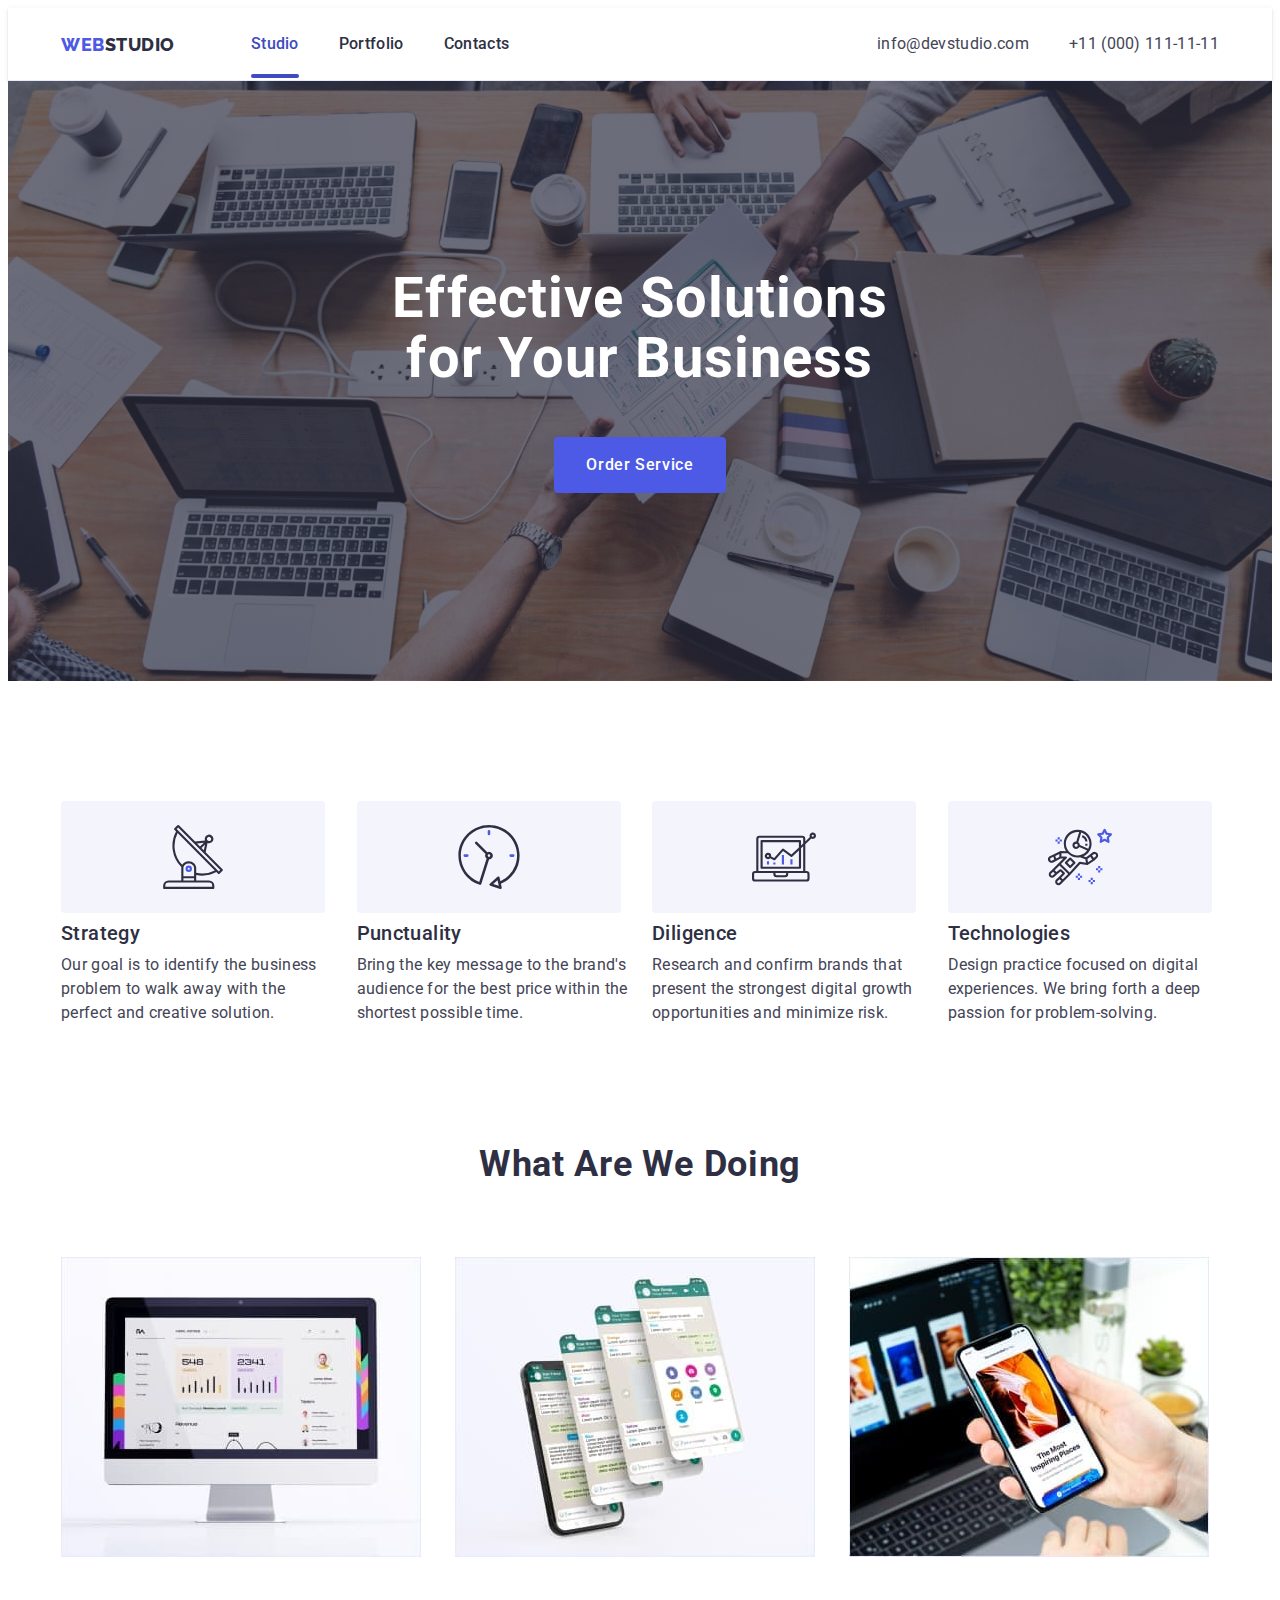
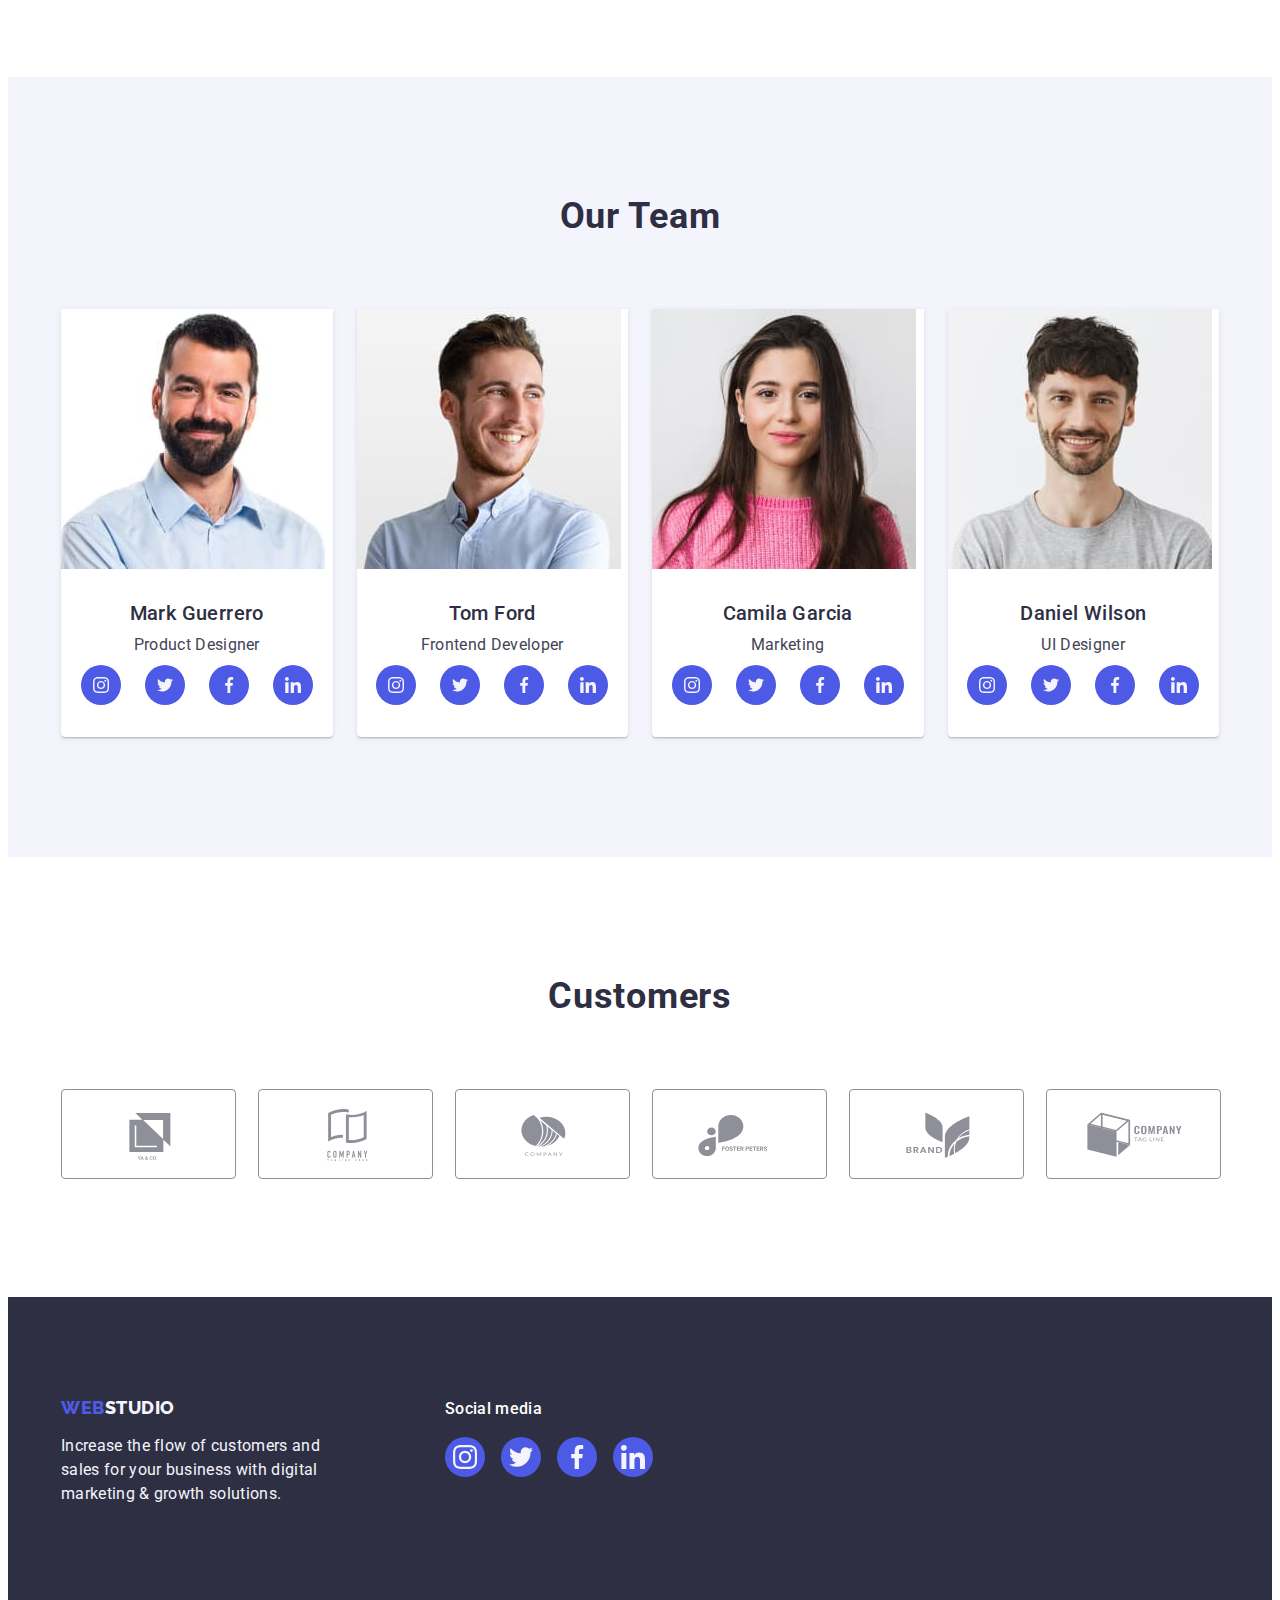
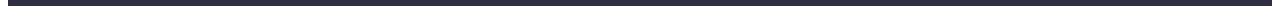
==== index.html @ 81861ade "Initial commit" ====
<!DOCTYPE html>
<html lang="en">
  <head>
    <meta charset="UTF-8" />
    <meta name="viewport" content="width=device-width, initial-scale=1.0" />
    <title>Web Studio</title>
    <link rel="preconnect" href="https://fonts.googleapis.com" />
    <link rel="preconnect" href="https://fonts.gstatic.com" crossorigin />
    <link
      href="https://fonts.googleapis.com/css2?family=Raleway:wght@800&family=Roboto:wght@400;500;700&display=swap"
      rel="stylesheet"
    />
    <link
      rel="stylesheet"
      href="https://cdnjs.cloudflare.com/ajax/libs/modern-normalize/2.0.0/modern-normalize.min.css"
      integrity="sha512-4xo8blKMVCiXpTaLzQSLSw3KFOVPWhm/TRtuPVc4WG6kUgjH6J03IBuG7JZPkcWMxJ5huwaBpOpnwYElP/m6wg=="
      crossorigin="anonymous"
      referrerpolicy="no-referrer"
    />
    <link rel="stylesheet" href="./css/styles.css" />
  </head>
  <body>
    <header class="header">
      <div class="container header-container">
        <nav class="header-navigation">
          <a href="./index.html" class="header-logo link"
            >Web<span class="header-logo-accent">Studio</span></a
          >
          <ul class="header-list list">
            <li class="header-list-item">
              <a class="header-list-link link current active" href="./index.html"
                >Studio</a
              >
            </li>
            <li class="header-list-item">
              <a class="header-list-link link" href="./portfolio.html"
                >Portfolio</a
              >
            </li>
            <li class="header-list-item">
              <a class="header-list-link link" href="">Contacts</a>
            </li>
          </ul>
        </nav>
        <address class="header-address">
          <ul class="address-list list">
            <li class="address-list-item">
              <a class="address-list-link link" href="mailto:info@devstudio.com"
                >info@devstudio.com</a
              >
            </li>
            <li class="address-list-item">
              <a class="address-list-link link" href="tel:+110001111111"
                >+11 (000) 111-11-11</a
              >
            </li>
          </ul>
        </address>
      </div>
    </header>
    <main>
      <section class="hero">
        <div class="container hero-container">
          <h1 class="hero-titel">Effective Solutions for Your Business</h1>
          <button type="button" class="hero-btn" data-modal-open>
            Order Service
          </button>
        </div>
      </section>
      <section class="principles">
        <div class="container">
          <h2 class="visually-hidden">Principles of work</h2>
          <ul class="principles-list list">
            <li class="principles-item">
              <div class="principles-block">
                <svg class="principles-icon" width="64" height="64">
                  <use href="./images/icons.svg#icon-antenna"></use>
                </svg>
              </div>
              <h3 class="principles-subtitle">Strategy</h3>
              <p class="principles-item-text">
                Our goal is to identify the business problem to walk away with
                the perfect and creative solution.
              </p>
            </li>
            <li class="principles-item">
              <div class="principles-block">
                <svg class="principles-icon" width="64" height="64">
                  <use href="./images/icons.svg#icon-clock"></use>
                </svg>
              </div>
              <h3 class="principles-subtitle">Punctuality</h3>
              <p class="principles-item-text">
                Bring the key message to the brand's audience for the best price
                within the shortest possible time.
              </p>
            </li>
            <li class="principles-item">
              <div class="principles-block">
                <svg class="principles-icon" width="64" height="64">
                  <use href="./images/icons.svg#icon-diagram"></use>
                </svg>
              </div>
              <h3 class="principles-subtitle">Diligence</h3>
              <p class="principles-item-text">
                Research and confirm brands that present the strongest digital
                growth opportunities and minimize risk.
              </p>
            </li>
            <li class="principles-item">
              <div class="principles-block">
                <svg class="principles-icon" width="64" height="64">
                  <use href="./images/icons.svg#icon-astronaut"></use>
                </svg>
              </div>
              <h3 class="principles-subtitle">Technologies</h3>
              <p class="principles-item-text">
                Design practice focused on digital experiences. We bring forth a
                deep passion for problem-solving.
              </p>
            </li>
          </ul>
        </div>
      </section>
      <section class="technologies">
        <div class="container">
          <h2 class="technologies-titel">What are we doing</h2>
          <ul class="technologies-list list">
            <li class="technologies-item">
              <img
                src="./images/technologiesa.jpg"
                alt="Business analysis"
                width="360"
                height="300"
                class="technologies-img"
              />
            </li>
            <li class="technologies-item">
              <img
                src="./images/technologiesb.jpg"
                alt="Brand advertising"
                width="360"
                height="300"
                class="technologies-img"
              />
            </li>
            <li class="technologies-item">
              <img
                src="./images/technologiesc.jpg"
                alt="Digital experience"
                width="360"
                height="300"
                class="technologies-img"
              />
            </li>
          </ul>
        </div>
      </section>
      <section class="team">
        <div class="container">
          <h2 class="team-title">Our Team</h2>
          <ul class="team-list list">
            <li class="team-item">
              <img
                src="./images/portraita.jpg"
                alt="Photo portrait"
                width="264"
                height="260"
                class="team-img"
              />
              <div class="team-container">
                <h3 class="team-subtitle">Mark Guerrero</h3>
                <p class="team-item-text">Product Designer</p>
                <ul class="team-socials list">
                  <li class="team-socials-item">
                    <a
                      class="team-socials-link link"
                      href=""
                      aria-label="instagram"
                      target="_blank"
                      rel="noopener noreferrer"
                    >
                      <svg class="team-socials-icon" width="16" height="16">
                        <use href="./images/icons.svg#icon-instagram"></use>
                      </svg>
                    </a>
                  </li>
                  <li class="team-socials-item">
                    <a
                      class="team-socials-link link"
                      href=""
                      aria-label="twitter"
                      target="_blank"
                      rel="noopener noreferrer"
                    >
                      <svg class="team-socials-icon" width="16" height="16">
                        <use href="./images/icons.svg#icon-twitter"></use>
                      </svg>
                    </a>
                  </li>
                  <li class="team-socials-item">
                    <a
                      class="team-socials-link link"
                      href=""
                      aria-label="facebook"
                      target="_blank"
                      rel="noopener noreferrer"
                    >
                      <svg class="team-socials-icon" width="16" height="16">
                        <use href="./images/icons.svg#icon-facebook"></use>
                      </svg>
                    </a>
                  </li>
                  <li class="team-socials-item">
                    <a
                      class="team-socials-link link"
                      href=""
                      aria-label="linkedin"
                      target="_blank"
                      rel="noopener noreferrer"
                    >
                      <svg class="team-socials-icon" width="16" height="16">
                        <use href="./images/icons.svg#icon-linkedin"></use>
                      </svg>
                    </a>
                  </li>
                </ul>
              </div>
            </li>
            <li class="team-item">
              <img
                src="./images/portraitb.jpg"
                alt="Photo portrait"
                width="264"
                height="260"
                class="team-img"
              />
              <div class="team-container">
                <h3 class="team-subtitle">Tom Ford</h3>
                <p class="team-item-text">Frontend Developer</p>
                <ul class="team-socials list">
                  <li class="team-socials-item">
                    <a
                      class="team-socials-link link"
                      href=""
                      aria-label="instagram"
                      target="_blank"
                      rel="noopener noreferrer"
                    >
                      <svg class="footer-socials-icon" width="16" height="16">
                        <use href="./images/icons.svg#icon-instagram"></use>
                      </svg>
                    </a>
                  </li>
                  <li class="team-socials-item">
                    <a
                      class="team-socials-link link"
                      href=""
                      aria-label="twitter"
                      target="_blank"
                      rel="noopener noreferrer"
                    >
                      <svg class="team-socials-icon" width="16" height="16">
                        <use href="./images/icons.svg#icon-twitter"></use>
                      </svg>
                    </a>
                  </li>
                  <li class="team-socials-item">
                    <a
                      class="team-socials-link link"
                      href=""
                      aria-label="facebook"
                      target="_blank"
                      rel="noopener noreferrer"
                    >
                      <svg class="footer-socials-icon" width="16" height="16">
                        <use href="./images/icons.svg#icon-facebook"></use>
                      </svg>
                    </a>
                  </li>
                  <li class="team-socials-item">
                    <a
                      class="team-socials-link link"
                      href=""
                      aria-label="linkedin"
                      target="_blank"
                      rel="noopener noreferrer"
                    >
                      <svg class="team-socials-icon" width="16" height="16">
                        <use href="./images/icons.svg#icon-linkedin"></use>
                      </svg>
                    </a>
                  </li>
                </ul>
              </div>
            </li>
            <li class="team-item">
              <img
                src="./images/portraitc.jpg"
                alt="Photo portrait"
                width="264"
                height="260"
                class="team-img"
              />
              <div class="team-container">
                <h3 class="team-subtitle">Camila Garcia</h3>
                <p class="team-item-text">Marketing</p>
                <ul class="team-socials list">
                  <li class="team-socials-item">
                    <a
                      class="team-socials-link link"
                      href=""
                      aria-label="instagram"
                      target="_blank"
                      rel="noopener noreferrer"
                    >
                      <svg class="footer-socials-icon" width="16" height="16">
                        <use href="./images/icons.svg#icon-instagram"></use>
                      </svg>
                    </a>
                  </li>
                  <li class="team-socials-item">
                    <a
                      class="team-socials-link link"
                      href=""
                      aria-label="twitter"
                      target="_blank"
                      rel="noopener noreferrer"
                    >
                      <svg class="team-socials-icon" width="16" height="16">
                        <use href="./images/icons.svg#icon-twitter"></use>
                      </svg>
                    </a>
                  </li>
                  <li class="team-socials-item">
                    <a
                      class="team-socials-link link"
                      href=""
                      aria-label="facebook"
                      target="_blank"
                      rel="noopener noreferrer"
                    >
                      <svg class="footer-socials-icon" width="16" height="16">
                        <use href="./images/icons.svg#icon-facebook"></use>
                      </svg>
                    </a>
                  </li>
                  <li class="team-socials-item">
                    <a
                      class="team-socials-link link"
                      href=""
                      aria-label="linkedin"
                      target="_blank"
                      rel="noopener noreferrer"
                    >
                      <svg class="team-socials-icon" width="16" height="16">
                        <use href="./images/icons.svg#icon-linkedin"></use>
                      </svg>
                    </a>
                  </li>
                </ul>
              </div>
            </li>
            <li class="team-item">
              <img
                src="./images/portraitd.jpg"
                alt="Photo portrait"
                width="264"
                height="260"
                class="team-img"
              />
              <div class="team-container">
                <h3 class="team-subtitle">Daniel Wilson</h3>
                <p class="team-item-text">UI Designer</p>
                <ul class="team-socials list">
                  <li class="team-socials-item">
                    <a
                      class="team-socials-link link"
                      href=""
                      aria-label="instagram"
                      target="_blank"
                      rel="noopener noreferrer"
                    >
                      <svg class="footer-socials-icon" width="16" height="16">
                        <use href="./images/icons.svg#icon-instagram"></use>
                      </svg>
                    </a>
                  </li>
                  <li class="team-socials-item">
                    <a
                      class="team-socials-link link"
                      href=""
                      aria-label="twitter"
                      target="_blank"
                      rel="noopener noreferrer"
                    >
                      <svg class="team-socials-icon" width="16" height="16">
                        <use href="./images/icons.svg#icon-twitter"></use>
                      </svg>
                    </a>
                  </li>
                  <li class="team-socials-item">
                    <a
                      class="team-socials-link link"
                      href=""
                      aria-label="facebook"
                      target="_blank"
                      rel="noopener noreferrer"
                    >
                      <svg class="footer-socials-icon" width="16" height="16">
                        <use href="./images/icons.svg#icon-facebook"></use>
                      </svg>
                    </a>
                  </li>
                  <li class="team-socials-item">
                    <a
                      class="team-socials-link link"
                      href=""
                      aria-label="linkedin"
                      target="_blank"
                      rel="noopener noreferrer"
                    >
                      <svg class="team-socials-icon" width="16" height="16">
                        <use href="./images/icons.svg#icon-linkedin"></use>
                      </svg>
                    </a>
                  </li>
                </ul>
              </div>
            </li>
          </ul>
        </div>
      </section>
      <section class="costomers">
        <div class="container">
          <h2 class="costomers-titel">Customers</h2>
          <ul class="costomers-list list">
            <li class="costomers-list-item">
              <a href="" class="costomers-block"
                aria-label="logo"
                target="_blank"
                rel="noopener noreferrer">
                <svg class="costomers-icon" width="104" height="56">
                  <use href="./images/icons.svg#icon-logoa"></use>
                </svg>
              </a>
            </li>
            <li class="costomers-list-item">
              <a href="" class="costomers-block"
                aria-label="logo"
                target="_blank"
                rel="noopener noreferrer">
                <svg class="costomers-icon" width="104" height="56">
                  <use href="./images/icons.svg#icon-logob"></use>
                </svg>
              </a>
            </li>
            <li class="costomers-list-item">
              <a href="" class="costomers-block"
                aria-label="logo"
                target="_blank"
                rel="noopener noreferrer">
                <svg class="costomers-icon" width="104" height="56">
                  <use href="./images/icons.svg#icon-logoc"></use>
                </svg>
              </a>
            </li>
            <li class="costomers-list-item">
              <a href="" class="costomers-block"
                aria-label="logo"
                target="_blank"
                rel="noopener noreferrer">
                <svg class="costomers-icon" width="104" height="56">
                  <use href="./images/icons.svg#icon-logod"></use>
                </svg>
              </a>
            </li>
            <li class="costomers-list-item">
              <a href="" class="costomers-block"
                aria-label="logo"
                target="_blank"
                rel="noopener noreferrer">
                <svg class="costomers-icon" width="104" height="56">
                  <use href="./images/icons.svg#icon-logoi"></use>
                </svg>
              </a>
            </li>
            <li class="costomers-list-item">
              <a href="" class="costomers-block"
                aria-label="logo"
                target="_blank"
                rel="noopener noreferrer">
                <svg class="costomers-icon" width="104" height="56">
                  <use href="./images/icons.svg#icon-logof"></use>
                </svg>
              </a>
            </li>
          </ul>
        </div>
      </section>
    </main>
    <footer class="footer">
      <div class="container footer-container">
        <div class="logo-container">
          <a href="./index.html" class="footer-logo link"
            >Web<span class="footer-logo-accent">Studio</span></a
          >
          <p class="footer-text">
            Increase the flow of customers and sales for your business with
            digital marketing & growth solutions.
          </p>
        </div>
        <div class="footer-socials-container">
          <p class="footer-socials-text">Social media</p>
          <ul class="footer-socials list">
            <li class="footer-socials-item">
              <a
                class="footer-socials-link link"
                href=""
                aria-label="instagram"
                target="_blank"
                rel="noopener noreferrer"
              >
                <svg class="footer-socials-icon" width="24" height="24">
                  <use href="./images/icons.svg#icon-instagram"></use>
                </svg>
              </a>
            </li>
            <li class="footer-socials-item">
              <a
                class="footer-socials-link link"
                href=""
                aria-label="twitter"
                target="_blank"
                rel="noopener noreferrer"
              >
                <svg class="footer-socials-icon" width="24" height="24">
                  <use href="./images/icons.svg#icon-twitter"></use>
                </svg>
              </a>
            </li>
            <li class="footer-socials-item">
              <a
                class="footer-socials-link link"
                href=""
                aria-label="facebook"
                target="_blank"
                rel="noopener noreferrer"
              >
                <svg class="footer-socials-icon" width="24" height="24">
                  <use href="./images/icons.svg#icon-facebook"></use>
                </svg>
              </a>
            </li>
            <li class="footer-socials-item">
              <a
                class="footer-socials-link link"
                href=""
                aria-label="linkedin"
                target="_blank"
                rel="noopener noreferrer"
              >
                <svg class="footer-socials-icon" width="24" height="24">
                  <use href="./images/icons.svg#icon-linkedin"></use>
                </svg>
              </a>
            </li>
          </ul>
        </div>
      </div>
    </footer>
    <div class="backdrop is-hidden" data-modal>
      <div class="modal">
        <button type="button" class="modal-close-btn" data-modal-close>
          <svg class="modal-icon" width="8" height="8">
            <use href="./images/icons.svg#icon-closeblack"></use>
          </svg>
        </button>
      </div>
    </div>
    <script src="./js/modal.js"></script>
  </body>
</html>
---- css/styles.css ----
:root {
  --iris-color: #4d5ae5;
  --navyblue: #2e2f42;
  --slate: #434455;
  --white: #fff;
  --cloud: #f4f4fd;
  --ocean: #404bbf;
  --cornflower: #e7e9fc;
  --lightslate: #8E8F99;

}

p,
h1,
h2,
h3 {
  margin-top: 0;
  margin-bottom: 0;
}

ul {
  margin-top: 0;
  margin-bottom: 0;
  padding-left: 0;
}

body {
  font-family: "Roboto", sans-serif;
  background-color: var(--white);
  color: var(--slate);
}
img {
  display: block;
}
.container {
  width: 100%;
  max-width: 1158px;
  padding-left: 15px;
  padding-right: 15px;
  margin: 0 auto;
}

.link {
  text-decoration: none;
}

.list {
  list-style-type: none;
}

.visually-hidden {
  position: absolute;
  width: 1px;
  height: 1px;
  margin: -1px;
  border: 0;
  padding: 0;
  white-space: nowrap;
  clip-path: inset(100%);
  clip: rect(0 0 0 0);
  overflow: hidden;
}

/**---------HERDER-------*/

.header {
  border-bottom: 1px solid var(--cornflower);
  box-shadow:  0px 2px 1px rgba(46, 47, 66, 0.08), 0px 1px 1px rgba(46, 47, 66, 0.16), 0px 1px 6px rgba(46, 47, 66, 0.08);
}
.header-container {
  display: flex;
  align-items: center;
}
.header-navigation {
  display: flex;
  align-items: center;
  justify-content: space-between;
}
.header-logo {
  color: var(--iris-color);
  font-size: 18px;
  font-family: "Raleway", sans-serif;
  font-weight: 800;
  line-height: 1.17;
  letter-spacing: 0.03em;
  text-transform: uppercase;
  padding-top: 25.5px;
  padding-bottom: 25.5px;
  margin-right: 76px;
}
.header-logo-accent {
  color: var(--navyblue);
}
.header-list {
  display: flex;
  gap: 40px;
}

.current {
  position: relative;
}

.current::after {
  content: '';
  position: absolute;
  left: 0;
  width: 100%;
  height: 4px;
  border-radius: 2px;
  background-color: var(--ocean);
}
.header-list-link {
  color: var(--navyblue);
  line-height: 1.5;
  letter-spacing: 0.02em;
  font-weight: 500;
  padding: 24px 0;
  transition: color 250ms cubic-bezier(0.4, 0, 0.2, 1);  
}
.header-list-link:hover,
.header-list-link:focus {
  color: var(--ocean);
}

.current {
  position: relative;
}
.current::after {
  content: "";
  position: absolute;
  bottom: 0;
  left: 0;
  width: 100%;
  height: 4px;
  border-radius: 2px;
  background-color: var(--ocean);
  bottom: -1px;
}
.active {
  color: var(--ocean);
}
.header-address {
  display: flex;
  align-items: center;
  margin-left: auto;
  font-style: normal;
}
.address-list {
  display: flex;
  gap: 40px;
}

.address-list-link {
  color: var(--slate);
  line-height: 1.5;
  letter-spacing: 0.02em;
  padding: 24px 0;
  transition: color 250ms cubic-bezier(0.4, 0, 0.2, 1);
}
.address-list-link:hover,
.address-list-link:focus {
  color: var(--ocean);
}

/**---------HERO-------*/

.hero {
  background: var(--navyblue);
  padding-top: 188px;
  padding-bottom: 188px;
  background-image: linear-gradient(rgba(46, 47, 66, 0.7), 
rgba(46, 47, 66, 0.7)), url(../images/peopleoffice.jpg);
  max-width: 1440px;
  background-repeat: no-repeat;
  background-position: center;
  background-size: cover;
  margin: 0 auto;
}

.hero-titel {
  color: var(--white);
  text-align: center;
  font-size: 56px;
  font-weight: 700;
  line-height: 1.07;
  letter-spacing: 0.02em;
  max-width: 496px;
  margin: 0 auto;
  margin-bottom: 48px;
}
.hero-btn {
  background-color: var(--iris-color);
  color: var(--white);
  font-size: 16px;
  font-family: inherit;
  line-height: 1.5;
  letter-spacing: 0.04em;
  cursor: pointer;
  font-weight: 500;
  padding: 16px 32px;
  border-radius: 4px;
  display: block;
  min-width: 169px;
  height: 56px;
  border: none;
  margin: 0 auto;
  transition: background-color 250ms cubic-bezier(0.4, 0, 0.2, 1);
}
.hero-btn:hover,
.hero-btn:focus {
  background-color: var(--ocean);
  box-shadow: 0px 4px 4px 0px rgba(0, 0, 0, 0.15);
}

/**---------principles-------*/

.principles {
  padding: 120px 0px;
}
.principles-list {
  display: flex;
  gap: 24px;
}

.principles-item {
  width: calc((100% - 24px * 3) / 4);
}
.principles-block {
  width: 264px;
  height: 112px;
  border-radius: 4px;
  background-color: var(--cloud);
  display: flex;
  align-items: center;
  justify-content: center;
  margin-bottom: 8px;
}
.principles-icon {
  width: 64px;
  height: 64px;

}
.principles-subtitle {
  color: var(--navyblue);
  font-size: 20px;
  line-height: 1.2;
  letter-spacing: 0.02em;
  font-weight: 500;
  margin-bottom: 8px;
}
.principles-item-text {
  color: var(--slate);
  line-height: 1.5;
  letter-spacing: 0.02em;
}

/**---------technologies-------*/

.technologies {
  padding-bottom: 120px;
}
.technologies-list {
  display: flex;
  gap: 24px;
}
.technologies-item {
  width: calc((100% - 24px * 2) / 3);
}
.technologies-titel {
  color: var(--navyblue);
  text-align: center;
  font-size: 36px;
  font-weight: 700;
  line-height: 1.11;
  letter-spacing: 0.02em;
  text-transform: capitalize;
  margin-bottom: 72px;
}

/**---------team-------*/
.team {
  background-color: var(--cloud);
  padding: 120px 0;
}
.team-title {
  color: var(--navyblue);
  text-align: center;
  font-size: 36px;
  font-weight: 700;
  line-height: 1.11;
  letter-spacing: 0.02em;
  text-transform: capitalize;
  margin-bottom: 72px;
}
.team-container {
  padding: 32px 0px;
}
.team-socials {
  display: flex;
  align-items: center;
  justify-content: center;
  gap: 24px;
}
.team-socials-link {
  width: 40px;
  height: 40px;
  background-color: var(--iris-color);
  display: flex;
  align-items: center;
  justify-content: center;
  border-radius: 50%;
  transition: background-color 250ms cubic-bezier(0.4, 0, 0.2, 1);
  fill: var(--cloud);
}
.team-socials-link:is(:hover, :focus) {
  background-color: #404bbf;
}
.team-socials-icon {
  fill: #f4f4fd;
}
.team-subtitle {
  color: var(--navyblue);
  text-align: center;
  font-size: 20px;
  line-height: 1.2;
  letter-spacing: 0.02em;
  font-weight: 500;
  margin-bottom: 8px;
}
.team-list {
  display: flex;
  gap: 24px;
}
.team-item {
  background-color: var(--white);
  width: calc((100% - 24px * 3) / 4);
  border-radius: 0px 0px 4px 4px;
  box-shadow: 0px 1px 6px rgba(46, 47, 66, 0.08), 0px 1px 1px rgba(46, 47, 66, 0.16), 0px 2px 1px rgba(46, 47, 66, 0.08);
}
.team-item-text {
  color: var(--slate);
  text-align: center;
  line-height: 1.5;
  letter-spacing: 0.02em;
  font-weight: 400;
  margin-bottom: 8px;
}

/**---------costomers-------*/

.costomers {
  padding: 120px 0;
}

.costomers-titel {
  color: var(--navyblue);
  text-align: center;
  font-size: 36px;
  font-weight: 700;
  line-height: 1.11;
  letter-spacing: 0.02em;
  text-transform: capitalize;
  margin-bottom: 72px;
}
.costomers-list {
  display: flex;
  align-items: center;
  justify-content: center;
  gap: 24px;
}
.costomers-list-item {
  width: calc((100% - 120px) / 6);
  height: 88px;
}

.costomers-block {
  width: 100%;
  height: 100%;
  display: flex;
  align-items: center;
  justify-content: center;
  border-radius: 4px;
  border: 1px solid var(--lightslate);
  transition: color 250ms cubic-bezier(0.4, 0, 0.2, 1), border-color 250ms cubic-bezier(0.4, 0, 0.2, 1) ;
  color: var(--lightslate);
}
.costomers-block:hover, :focus {
  color: var(--ocean);
}
.costomers-block:hover, :focus {
  border-color: var(--ocean);
}
.costomers-icon {
  fill: currentColor; 
}
/**---------footer-------*/ 

.footer {
  background-color: var(--navyblue);
  padding: 100px 0;
}
.footer-container {
  display: flex;
  align-items: baseline;
}
.logo-container{
  margin-right: 120px 
}
.footer-logo { 
  color: var(--iris-color);
  font-size: 18px;
  font-family: "Raleway", sans-serif;
  font-weight: 800;
  line-height: 1.17;
  letter-spacing: 0.03em;
  text-transform: uppercase;
  display: inline-block;
  margin-bottom: 16px;
}
.footer-logo-accent {
  color: var(--cloud);
}
.footer-text {
  color: var(--cloud);
  line-height: 1.5;
  letter-spacing: 0.02em;
  max-width: 264px;
}
.footer-socials-text {
  color: var(--white);
  line-height: 1.5;
  letter-spacing: 0.02em;
  margin-bottom: 16px;
  font-weight: 500;
  font-size: 16px;
}
.footer-socials {
  display: flex;
  gap: 16px;
}
.footer-socials-item {
  display: flex;
  align-items: center;
  justify-content: center;
  width: 40px;
  height: 40px;
}
.footer-socials-link {
  width: 100%;
  height: 100%;
  background-color: var(--iris-color);
  display: flex;
  align-items: center;
  justify-content: center;
  border-radius: 50%;
  fill: var(--cloud);
  transition: background-color 250ms cubic-bezier(0.4, 0, 0.2, 1);
}
.footer-socials-link:is(:hover, :focus) {
  background-color: #31D0AA;
} 

/**---------portfolio-------*/

.product {
  padding-top: 96px;
  padding-bottom: 120px;
}
.product-list {
  display: flex;
  margin-bottom: 72px;
  gap: 24px;
  justify-content: center;
}

.product-btn {
  color: var(--iris-color);
  background-color: var(--cloud);
  font-size: 16px;
  font-family: "Roboto", sans-serif;
  font-weight: 500;
  line-height: 1.5;
  letter-spacing: 0.04em;
  cursor: pointer;
  padding: 12px 24px;
  border: 1px solid var(--cornflower);
  border-radius: 4px;
  transition: color 250ms cubic-bezier(0.4, 0, 0.2, 1), background-color 250ms cubic-bezier(0.4, 0, 0.2, 1), border-color 250ms cubic-bezier(0.4, 0, 0.2, 1), box-shadow 250ms cubic-bezier(0.4, 0, 0.2, 1);
}

.product-btn:hover,
.product-btn:focus {
  color: var(--white);
  background-color: var(--ocean);
  box-shadow: 0px 3px 1px rgba(0, 0, 0, 0.1), 0px 2px 1px rgba(0, 0, 0, 0.08), 0px 2px 2px rgba(0, 0, 0, 0.12);
  border-color: none;
}
.programs-list {
  display: flex;
  flex-wrap: wrap;
  column-gap: 24px;
  row-gap: 48px;
}

.programs-item {
  width: calc((100% - 48px) / 3);
  transition: box-shadow 250ms cubic-bezier(0.4, 0, 0.2, 1);
}
.programs-item:hover {
  box-shadow: px 1px 6px rgba(46, 47, 66, 0.08), 0px 1px 1px rgba(46, 47, 66, 0.16), 0px 2px 1px rgba(46, 47, 66, 0.08);
 }
.programs-item:focus {
  box-shadow: px 1px 6px rgba(46, 47, 66, 0.08), 0px 1px 1px rgba(46, 47, 66, 0.16), 0px 2px 1px rgba(46, 47, 66, 0.08);
 }
.programs-container {
  padding: 32px 16px;
  border: 1px solid var(--cornflower);
  border-top: none;
}
.cover-container {
  position: relative;
  overflow: hidden;
}
.pfograms-item-link {
  display: block;
  transition: box-shadow 250ms cubic-bezier(0.4, 0, 0.2, 1);
}
.pfograms-item-link:hover {
  box-shadow: 0px 1px 6px rgba(46, 47, 66, 0.08), 0px 1px 1px rgba(46, 47, 66, 0.16), 0px 2px 1px rgba(46, 47, 66, 0.08);
}
.pfograms-item-link:focus {
  box-shadow: 0px 1px 6px rgba(46, 47, 66, 0.08), 0px 1px 1px rgba(46, 47, 66, 0.16), 0px 2px 1px rgba(46, 47, 66, 0.08);
}
.cover-text {
  position: absolute;
  top: 0;
  height: 100%;
  width: 100%;
  padding: 40px 32px;
  font-size: 16px;
  line-height: 1.5;
  letter-spacing: 0.02em;
  color: var(--cloud);
  background-color: var(--iris-color);
  transform: translateY(100%);
  transition: transform 250ms cubic-bezier(0.4, 0, 0.2, 1);
}

.pfograms-item-link:hover .cover-text {
  transform: translateY(0%);
}
.pfograms-item-link:focus .cover-text {
  transform: translateY(0%);
}

.programs-subtitle {
  color: var(--navyblue);
  font-size: 20px;
  line-height: 1.2;
  letter-spacing: 0.02em;
  font-weight: 500;
  margin-bottom: 8px;
}

.programs-text {
  color: var(--slate);
  font-size: 16px;
  font-family: Roboto;
  font-weight: 400;
  line-height: 1.5;
  letter-spacing: 0.02em;
  cursor: pointer;
}


/**---------modal-------*/

.backdrop {
  position: fixed;
  left: 0;
  top: 0;
  width: 100%; height: 100%;
  background-color: rgba(46, 47, 66, 0.4);
  transition: opacity 250ms cubic-bezier(0.4, 0, 0.2, 1), visibility 250ms cubic-bezier(0.4, 0, 0.2, 1);
}
.modal {
  width: 408px;
  min-height: 584px;
  background-color: #FCFCFC;
  border-radius: 4px;
  position: absolute;
  left: 50%;
  top: 50%;
  box-shadow: 0px 1px 1px rgba(0, 0, 0, 0.14), 0px 1px 3px rgba(0, 0, 0, 0.12), 0px 2px 1px rgba(0, 0, 0, 0.2); 
  transform: translate(-50%, -50%) scaleX(1);
  transition: transform 250ms cubic-bezier(0.4, 0, 0.2, 1); 
}
.backdrop.is-hidden .modal {
  transform: translate(-50%, -50%) scaleX(5);
}

.modal-icon {
  fill: var(--navyblue);
  transition: fill 250ms cubic-bezier(0.4, 0, 0.2, 1);
}

.modal-close-btn {
  border: none;
  background: transparent;
  display: flex;
  align-items: center;
  justify-content: center;
  width: 24px;
  height: 24px;
  position: absolute;
  padding: 0; 
  top: 24px;
  right: 24px;
  cursor: pointer;
  border-radius: 50%;
  border: 1px solid  rgba(0, 0, 0, 0.10);
  background-color: #E7E9FC;
  fill: var(--navyblue);
  transition: background-color 250ms cubic-bezier(0.4, 0, 0.2, 1), border 250ms cubic-bezier(0.4, 0, 0.2, 1); 
}

.modal-close-btn:hover {
  background-color: var(--ocean);
  border: none; 
}
.modal-close-btn:focus {
  background-color: var(--ocean);
  border: none;
}
.modal-close-btn:is(:hover, :focus) .modal-icon {
  fill: #ffffff;
}

.is-hidden {
  opacity: 0;
  visibility: hidden;
  pointer-events: none;
  fill: #ffffff;
}
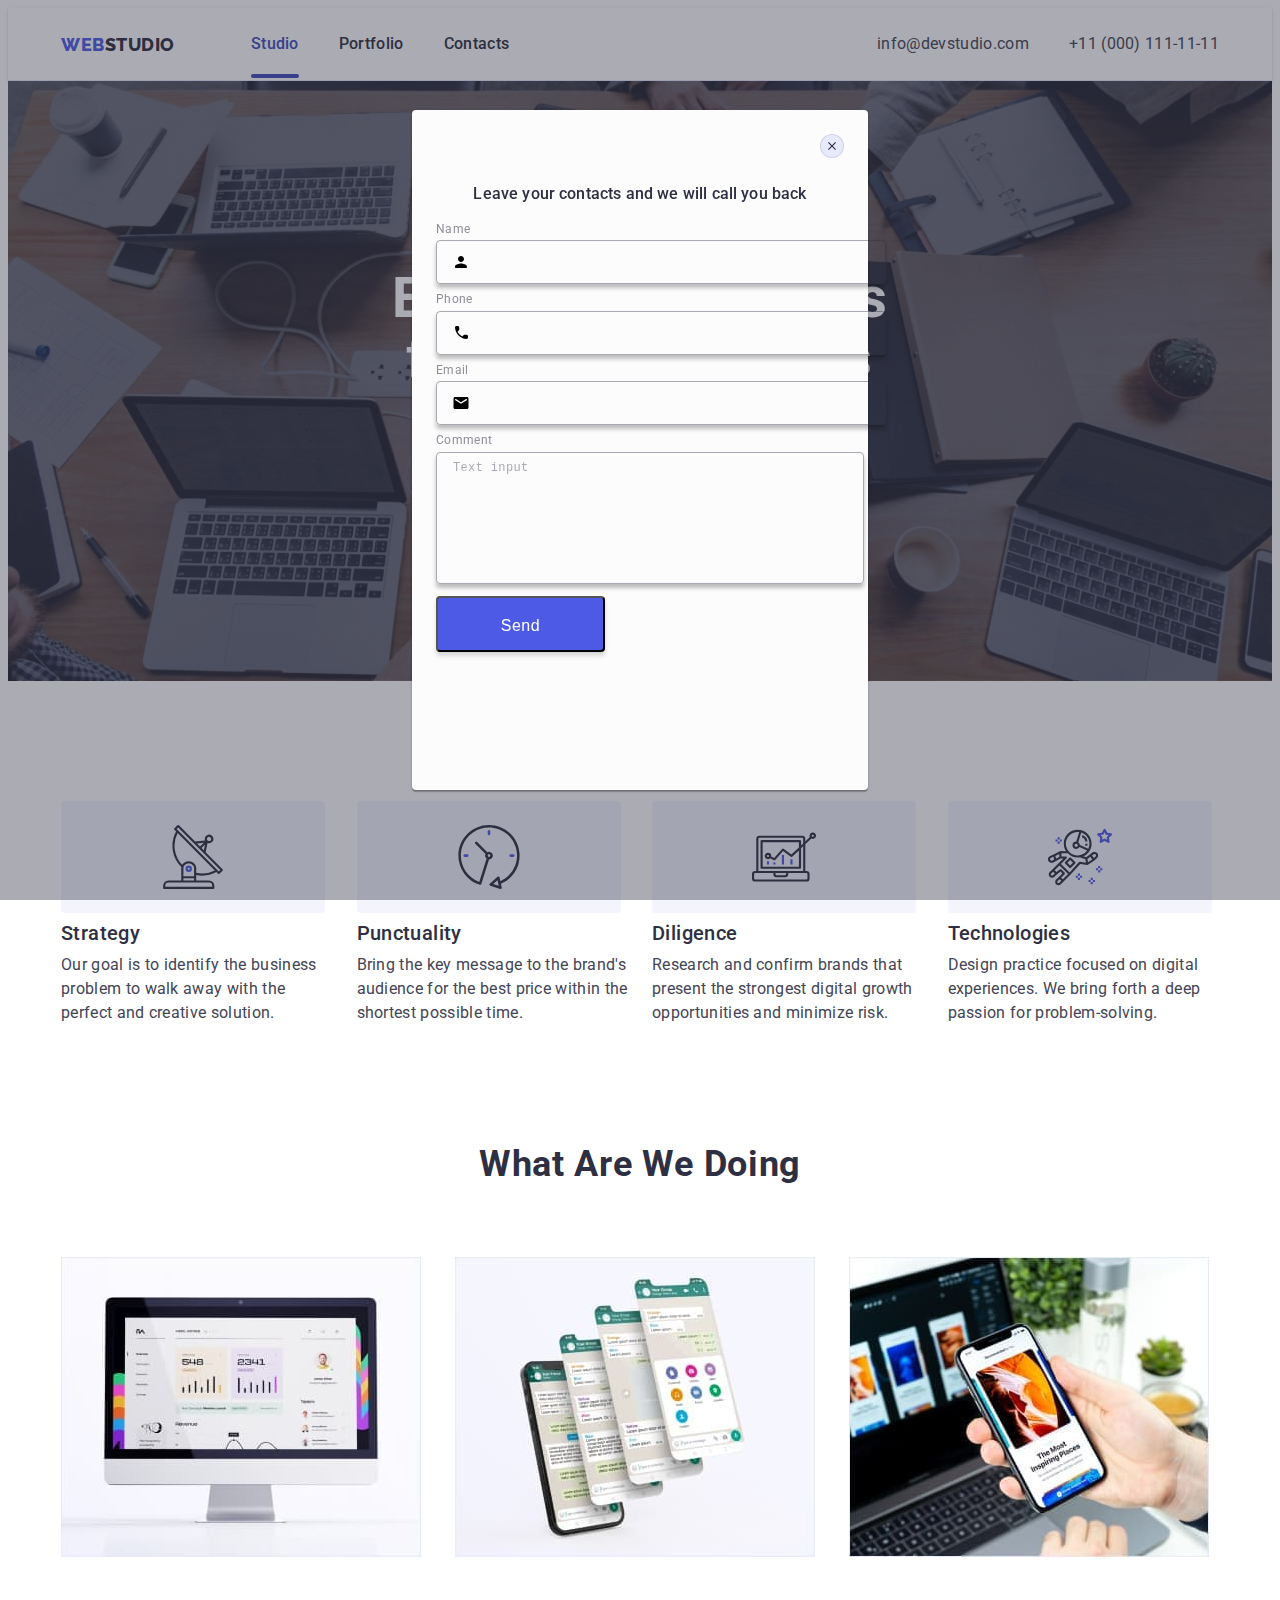
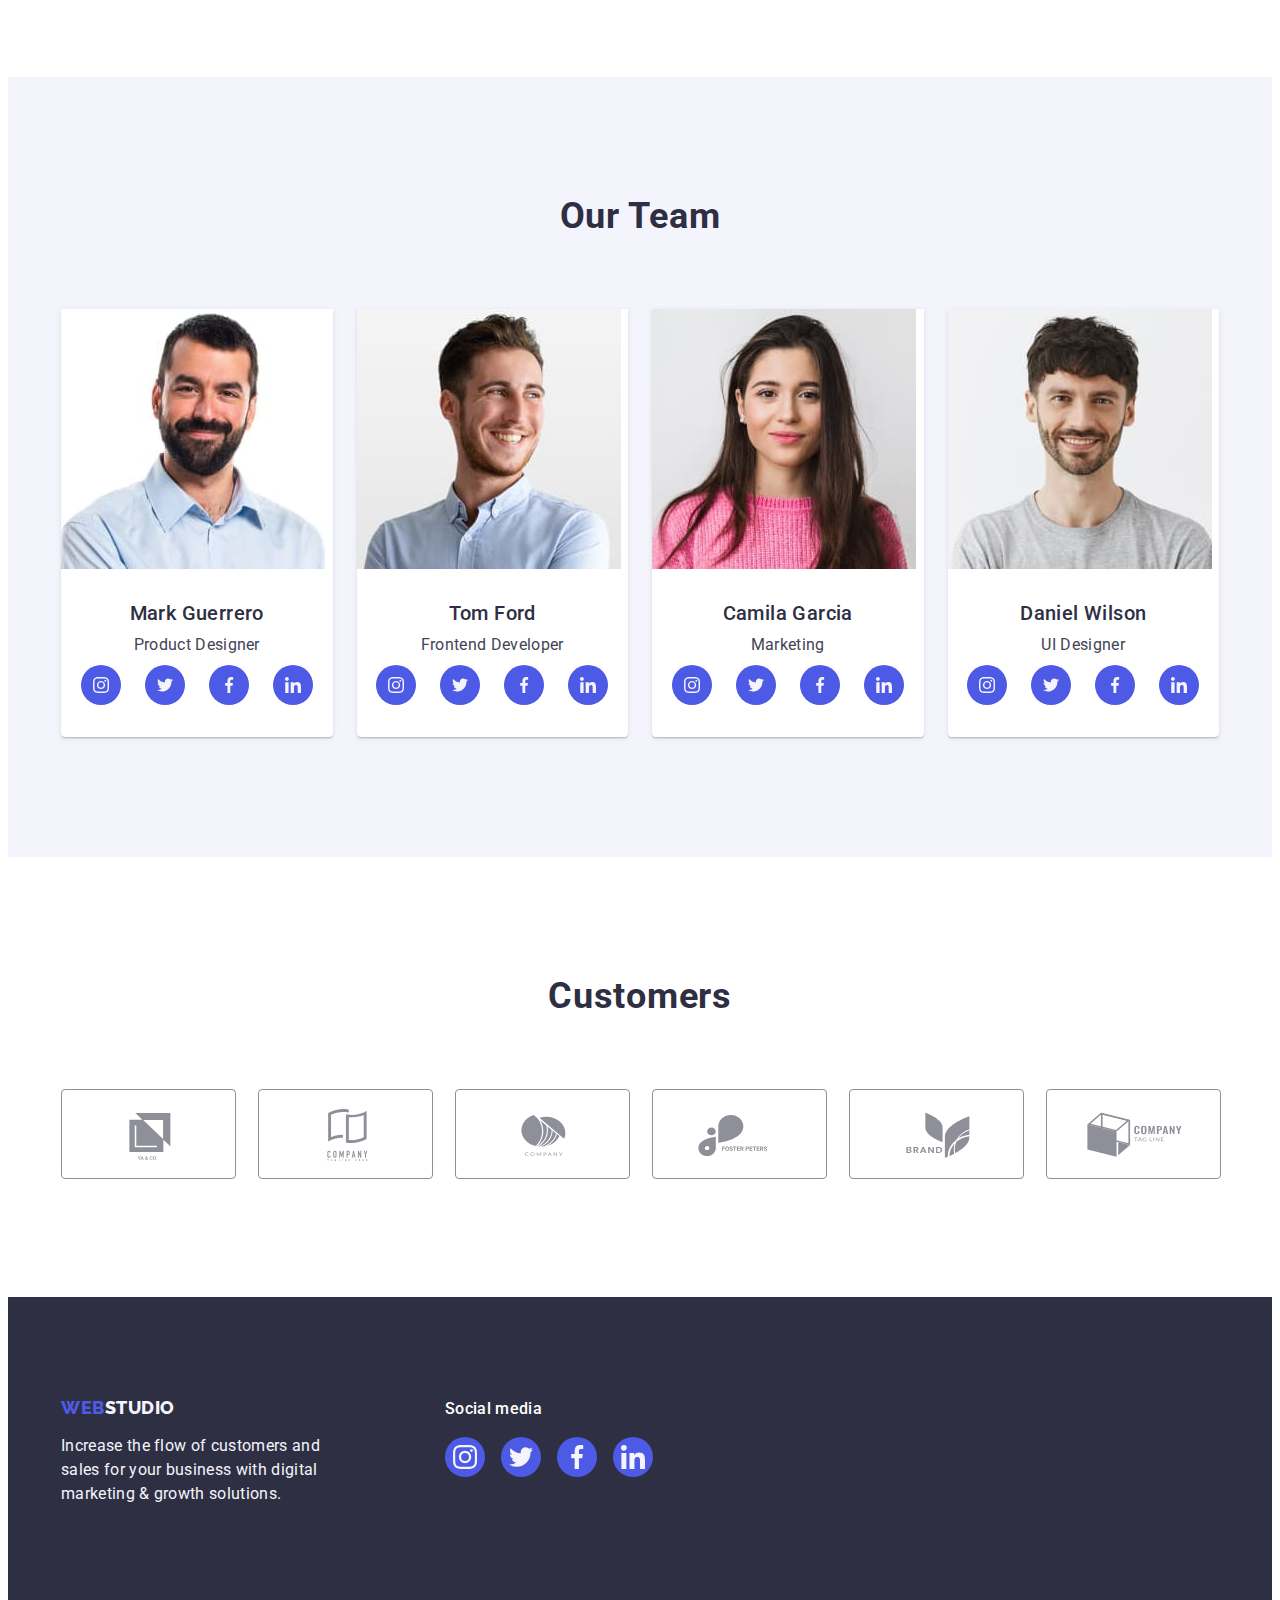
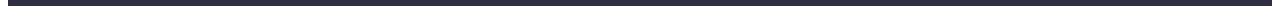
==== commit 3611d423: "commit210701" ====
--- a/index.html
+++ b/index.html
@@ -569,13 +569,52 @@
         </div>
       </div>
     </footer>
-    <div class="backdrop is-hidden" data-modal>
+    <div class="backdrop" data-modal>
       <div class="modal">
         <button type="button" class="modal-close-btn" data-modal-close>
           <svg class="modal-icon" width="8" height="8">
             <use href="./images/icons.svg#icon-closeblack"></use>
           </svg>
         </button>
+        <p class="modal-title">Leave your contacts and we will call you back</p>
+        <form class="modal-form">
+          <div class="modal-field">
+            <label for="user-name" class="input-label">Name
+            </label>
+            <div class="input-wrap">
+              <input type="text" name="user-name" class="modal-input" required id="user-name">
+              <svg class="modal-input-icon" width="18" height="18">
+                <use href="./images/icons.svg#icon-person"></use>
+              </svg>
+            </div>
+          </div>
+          <div class="modal-field">
+            <label for="user-phone" class="input-label">Phone
+            </label>
+            <div class="input-wrap">
+              <input type="tel" name="user-phone" class="modal-input" required id="user-phone">
+              <svg class="modal-input-icon" width="18" height="24">
+                <use href="./images/icons.svg#icon-phone-black"></use>
+              </svg>
+            </div>
+          </div>
+          <div class="modal-field">
+            <label for="user-email" class="input-label">Email
+            </label>
+            <div class="input-wrap">
+              <input type="email" name="user-email" class="modal-input" required id="user-email">
+              <svg class="modal-input-icon" width="18" height="24">
+                <use href="./images/icons.svg#icon-email-black"></use>
+              </svg>
+            </div>
+          </div>
+          <div class="modal-field">
+            <label for="user-text" class="input-label">Comment
+            </label>
+            <textarea name="user-text" id="user-text" class="modal-textarea" placeholder="Text input"></textarea>
+          </div>
+          <button type="submit" class="modal-form-button">Send</button>
+        </form>
       </div>
     </div>
     <script src="./js/modal.js"></script>
--- a/css/styles.css
+++ b/css/styles.css
@@ -7,6 +7,7 @@
   --ocean: #404bbf;
   --cornflower: #e7e9fc;
   --lightslate: #8E8F99;
+  --navyblue-modal: rgba(46, 47, 66, 0.40);
 
 }
 
@@ -594,6 +595,7 @@
   box-shadow: 0px 1px 1px rgba(0, 0, 0, 0.14), 0px 1px 3px rgba(0, 0, 0, 0.12), 0px 2px 1px rgba(0, 0, 0, 0.2); 
   transform: translate(-50%, -50%) scaleX(1);
   transition: transform 250ms cubic-bezier(0.4, 0, 0.2, 1); 
+  padding: 72px 24px 24px;
 }
 .backdrop.is-hidden .modal {
   transform: translate(-50%, -50%) scaleX(5);
@@ -643,3 +645,110 @@
   fill: #ffffff;
 }
 
+.modal-title {
+  font-size: 16px;
+  font-weight: 500;
+  line-height: 1.5; 
+  letter-spacing: 0.01em;
+  color: var(--navyblue);
+  text-align: center;
+  margin-bottom: 16px;
+} 
+.modal-input {
+  border-radius: 4px;
+  border: 1px solid var(--navyblue-modal);
+  width: 100%;
+  height: 40px;
+  background-color: transparent;
+  color: var(--lightslate, #8E8F99);
+  font-size: 12px;
+  font-weight: 400;
+  line-height: 1.2;
+  letter-spacing: 0,03em;
+  outline: transparent;
+  box-shadow: 0px 4px 4px 0px rgba(0, 0, 0, 0.25);
+  transition: border-color 250ms cubic-bezier(0.4, 0, 0.2, 1), fill 250ms cubic-bezier(0.4, 0, 0.2, 1); 
+  padding-left: 38px;
+}
+.modal-input:focus {
+  border-color: var(--iris-color);
+}
+
+.modal-input:focus + .modal-input-icon {
+  fill: var(--iris-color);
+}
+
+.modal-field {
+  margin-bottom: 8px;
+}
+
+.input-label {
+  display: block;
+  color: var(--lightslate);
+  font-size: 12px;
+  font-weight: 400;
+  line-height: 1.2; 
+  letter-spacing: 0.03em;
+  margin-bottom: 4px;
+}
+
+.input-wrap {
+  position: relative;
+}
+
+.modal-input-icon {
+  position: absolute;
+  left: 16px;
+  top: 50%;
+  transform: translateY(-50%);
+}
+
+.modal-textarea {
+  border-radius: 4px;
+  border: 1px solid var(--navyblue-modal);
+  width: 100%;
+  height: 120px;
+  background-color: transparent;
+  color: var(--lightslate);
+  font-size: 12px;
+  font-weight: 400;
+  line-height: 1.2;
+  letter-spacing: 0.03em;
+  outline: transparent;
+  box-shadow: 0px 4px 4px 0px rgba(0, 0, 0, 0.25);
+  transition: border-color 250ms cubic-bezier(0.4, 0, 0.2, 1), fill 250ms cubic-bezier(0.4, 0, 0.2, 1); 
+  padding-left: 16px;
+  padding-top: 8px;
+  resize: none;
+}
+
+.modal-textarea::placeholder {
+  color: rgba(46, 47, 66, 0.40);
+  font-size: 12px;
+  font-weight: 400;
+  line-height: 1.2;
+  letter-spacing: 0.03em;
+}
+
+.modal-textarea:focus::placeholder {
+  opacity: 0;
+}
+
+.modal-form-button {
+  border-radius: 4px;
+  background: var(--iris-color);
+  box-shadow: 0px 4px 4px 0px rgba(0, 0, 0, 0.15);
+  color: var(--white, #FFF);
+  text-align: center;
+  font-size: 16px;
+  font-weight: 500;
+  line-height: 1.5;
+  letter-spacing: 0.03em;
+  cursor: pointer;
+  padding: 16px 32px;
+  margin: 0 auto;
+  width: 169px;
+  height: 56px;
+  
+}
+
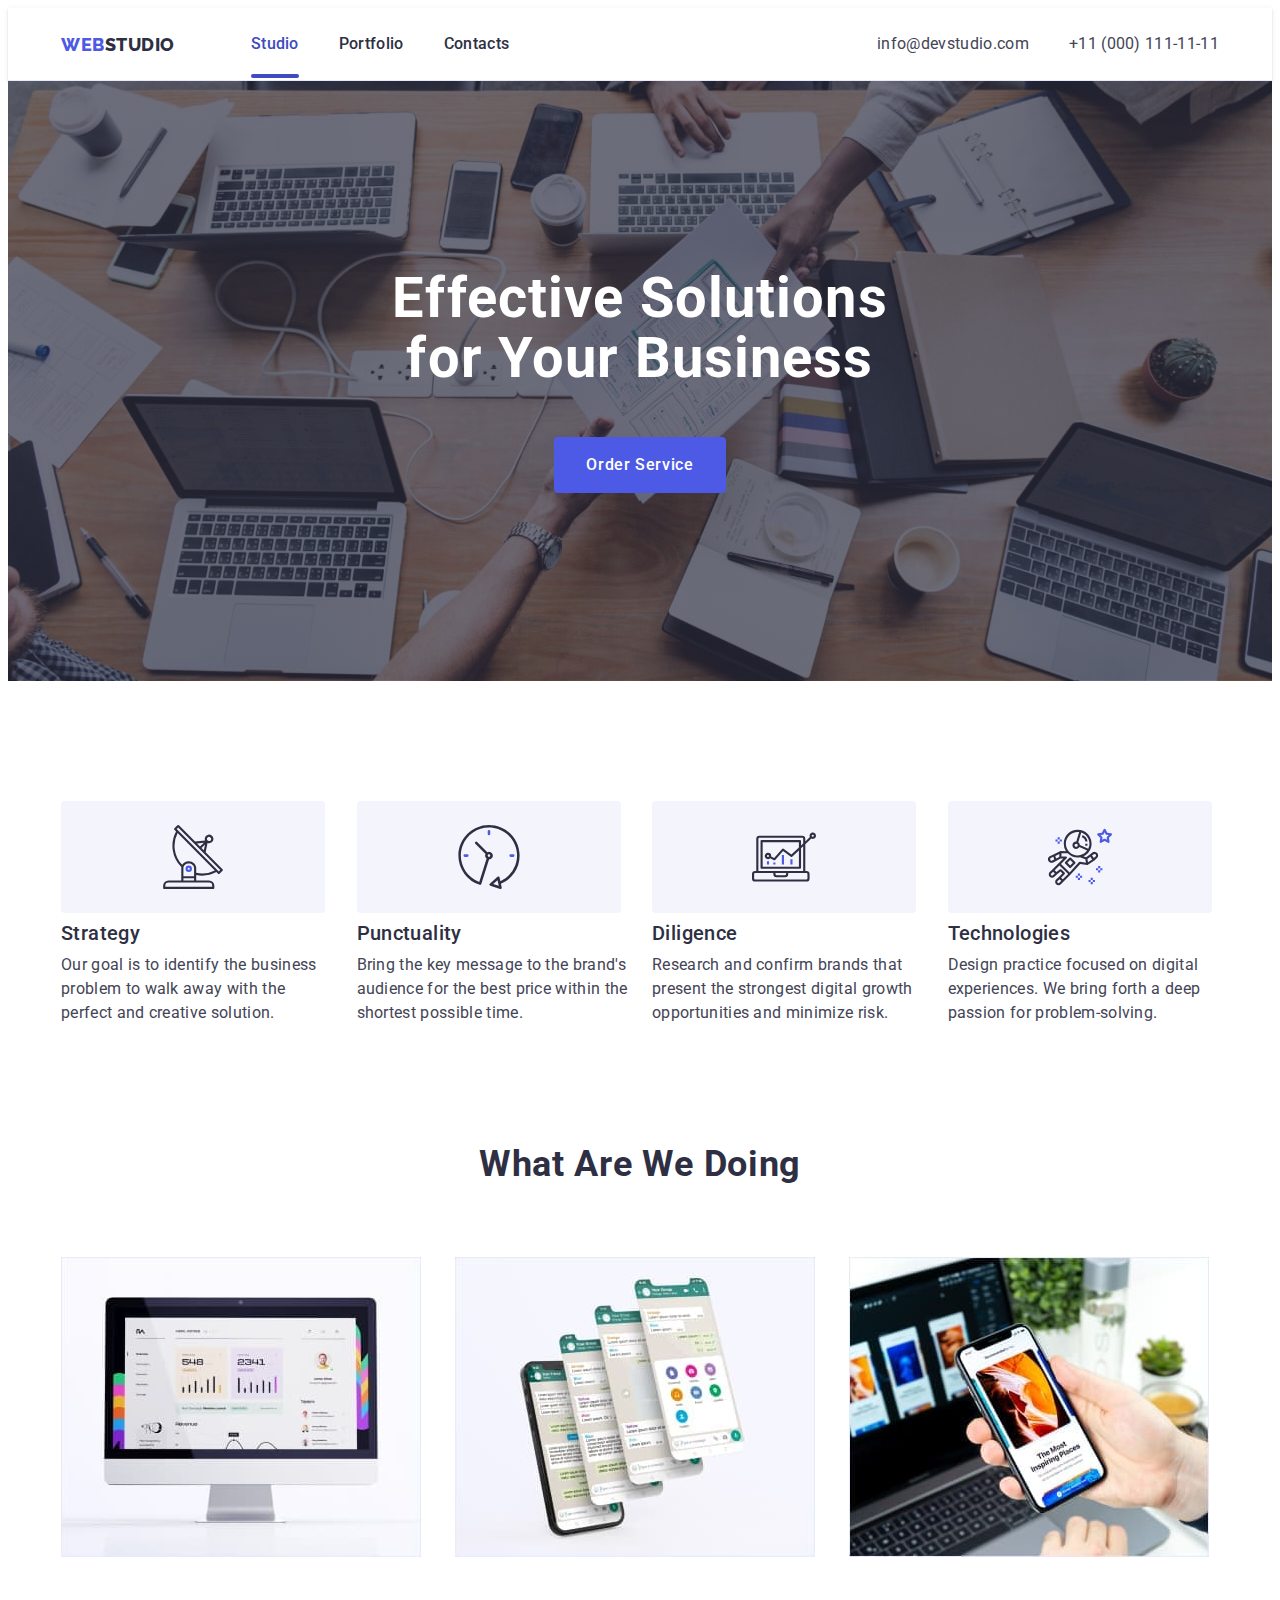
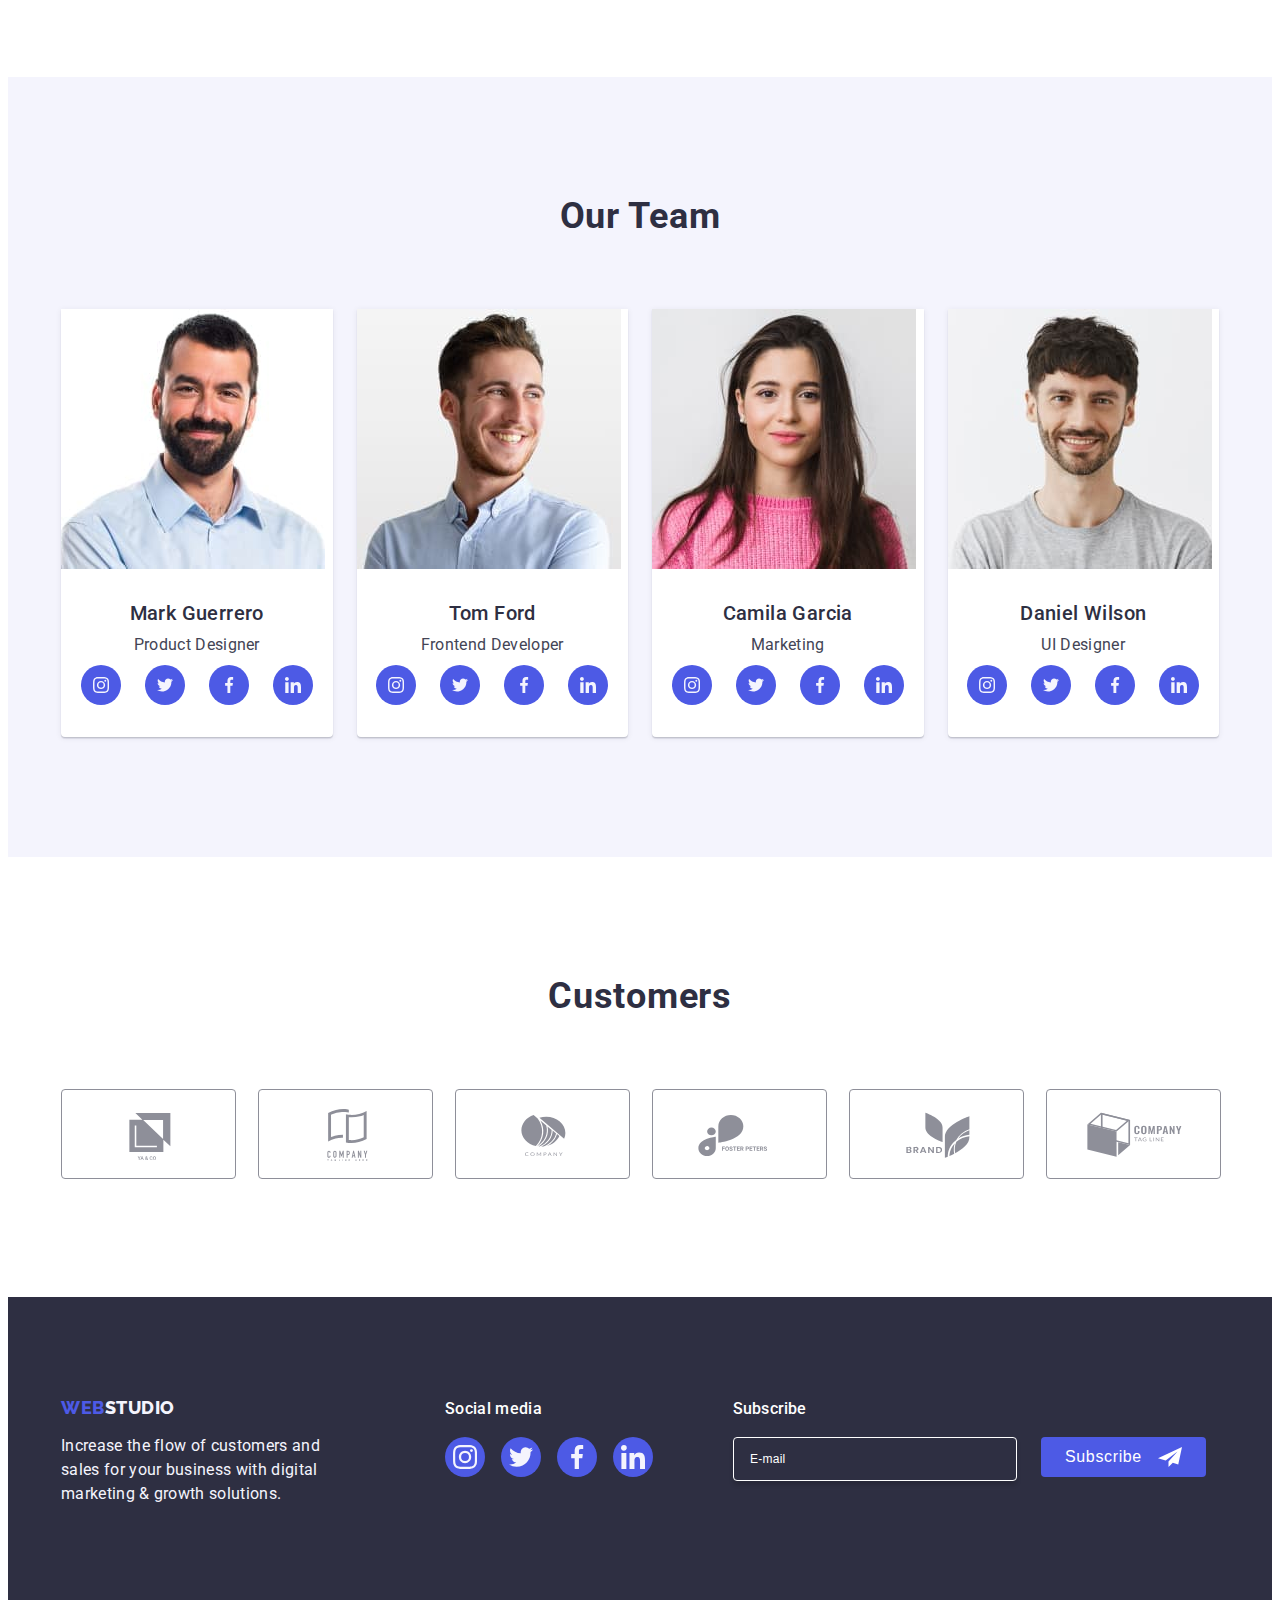
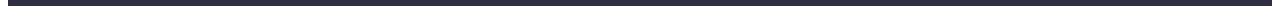
==== commit f0de10f8: "commit210702" ====
--- a/index.html
+++ b/index.html
@@ -567,9 +567,23 @@
             </li>
           </ul>
         </div>
+        <div class="footer-subscribe">
+          <p class="footer-form-title">Subscribe</p>
+          <form class="footer-form">
+            <label aria-label="">
+              <input type="email" name="footer-email" class="footer-email" placeholder="E-mail">
+            </label>
+            <div class="footer-form-icon">
+              <button type="submit" class="footer-form-button">Subscribe</button>
+                <svg class="footer-input-icon" width="24" height="24">
+                  <use href="./images/icons.svg#icon-frame"></use>
+                </svg>
+            </div>
+          </form>
+        </div>
       </div>
     </footer>
-    <div class="backdrop" data-modal>
+    <div class="backdrop is-hidden" data-modal>
       <div class="modal">
         <button type="button" class="modal-close-btn" data-modal-close>
           <svg class="modal-icon" width="8" height="8">
@@ -608,10 +622,18 @@
               </svg>
             </div>
           </div>
-          <div class="modal-field">
+          <div class="modal-field-textarea">
             <label for="user-text" class="input-label">Comment
             </label>
             <textarea name="user-text" id="user-text" class="modal-textarea" placeholder="Text input"></textarea>
+          </div>
+          <div class="modal-field-check">
+            <input type="checkbox" name="user-terms" id="user-terms" class="modal-check visually-hidden">
+            <label for="user-terms" class="form-check-text"><span class="form-check-icon">
+              <svg class="form-check-text-icon" width="10" height="10">
+                <use href="./images/icons.svg#icon-check"></use>
+              </svg>
+            </span>I accept the terms and conditions of the&#160;<a href="" class="form-privacy-link">Privacy Policy</a></label>
           </div>
           <button type="submit" class="modal-form-button">Send</button>
         </form>
--- a/css/styles.css
+++ b/css/styles.css
@@ -460,6 +460,84 @@
 .footer-socials-link:is(:hover, :focus) {
   background-color: #31D0AA;
 } 
+
+
+.footer-form-title {
+  color: var(--white);
+  font-size: 16px;
+  font-style: normal;
+  font-weight: 500;
+  line-height: 1.5;
+  letter-spacing: 0.01em;
+  margin-bottom: 16px;
+}
+
+
+.footer-subscribe {
+  margin-left: 80px;
+}
+
+.footer-form {
+  display: flex;
+  gap: 24px;
+}
+
+.footer-email {
+  width: 264px;
+  height: 40px;
+  flex-shrink: 0;
+  border-radius: 4px;
+  border: 1px solid var(--white);
+  box-shadow: 0px 4px 4px 0px rgba(0, 0, 0, 0.15);
+  background: var(--navyblue);
+  padding-left: 16px;
+  color: var(--white);
+  font-size: 12px;
+  font-weight: 400;
+  line-height: 2; 
+  letter-spacing: 0.02em;
+}
+
+.footer-email::placeholder {
+  color: var(--white); 
+  font-size: 12px;
+  font-weight: 400;
+  line-height: 2; 
+  letter-spacing: 0.02em;
+}
+
+.footer-form-button {
+    display: flex;
+    justify-content: left;
+    padding-left: 24px;
+    align-items: center;
+    min-width: 165px;
+    height: 40px;
+    border-radius: 4px;
+    background: var(--iris-color);
+    color: var(--white);
+    text-align: center;
+    font-size: 16px;
+    font-weight: 500;
+    line-height: 1.5;
+    letter-spacing: 0.04em;
+    cursor: pointer;
+    border: none;
+    outline: transparent;   
+}
+
+.footer-form-icon {
+  display: flex;
+  position: relative;
+}
+
+.footer-input-icon {
+  position: absolute;
+  right: 24px;
+  top: 8px;
+  bottom: 8px;
+  fill: var(--white);
+}
 
 /**---------portfolio-------*/
 
@@ -670,6 +748,10 @@
   transition: border-color 250ms cubic-bezier(0.4, 0, 0.2, 1), fill 250ms cubic-bezier(0.4, 0, 0.2, 1); 
   padding-left: 38px;
 }
+
+.modal-input-icon {
+  transition: fill 250ms cubic-bezier(0.4, 0, 0.2, 1);
+}
 .modal-input:focus {
   border-color: var(--iris-color);
 }
@@ -720,6 +802,11 @@
   padding-left: 16px;
   padding-top: 8px;
   resize: none;
+  transition: border-color 250ms cubic-bezier(0.4, 0, 0.2, 1);
+}
+
+.modal-textarea:focus {
+  border-color: var(--iris-color);
 }
 
 .modal-textarea::placeholder {
@@ -732,6 +819,10 @@
 
 .modal-textarea:focus::placeholder {
   opacity: 0;
+}
+
+.modal-field-textarea {
+  margin-bottom: 16px;
 }
 
 .modal-form-button {
@@ -746,9 +837,57 @@
   letter-spacing: 0.03em;
   cursor: pointer;
   padding: 16px 32px;
+  display: block;
   margin: 0 auto;
   width: 169px;
   height: 56px;
-  
-}
-
+}
+
+.modal-field-check {
+  margin-bottom: 24px;
+}
+.form-check-text {
+  color: var(--lightslate);
+  font-size: 12px;
+  font-weight: 400;
+  line-height: 1.2;
+  letter-spacing: 0.03em;
+  display: flex;
+  align-content: center;
+}
+
+.form-privacy-link {
+  color: var(--iris-color);
+  font-size: 12px;
+  font-weight: 400;
+  line-height: 1.3;
+  letter-spacing: 0.03em;
+  text-decoration-line: underline;
+}
+
+.form-check-text span {
+  display: flex;
+  align-items: center;
+  justify-content: center;
+  width: 16px;
+  height: 16px;
+  border-radius: 2px;
+  border: 1px solid var(--navyblue-modal);
+  margin-right: 8px;
+  fill: transparent;
+  transition: background-color 250ms cubic-bezier(0.4, 0, 0.2, 1), fill 250ms cubic-bezier(0.4, 0, 0.2, 1), border-color 250ms cubic-bezier(0.4, 0, 0.2, 1); 
+} 
+
+
+.modal-check:checked +.form-check-text span {
+  background-color: var(--ocean);
+  border: none;
+  fill: var(--white);
+}
+
+.modal-check:focus +.form-check-text span {
+  border-color: var(--ocean);
+}
+
+
+
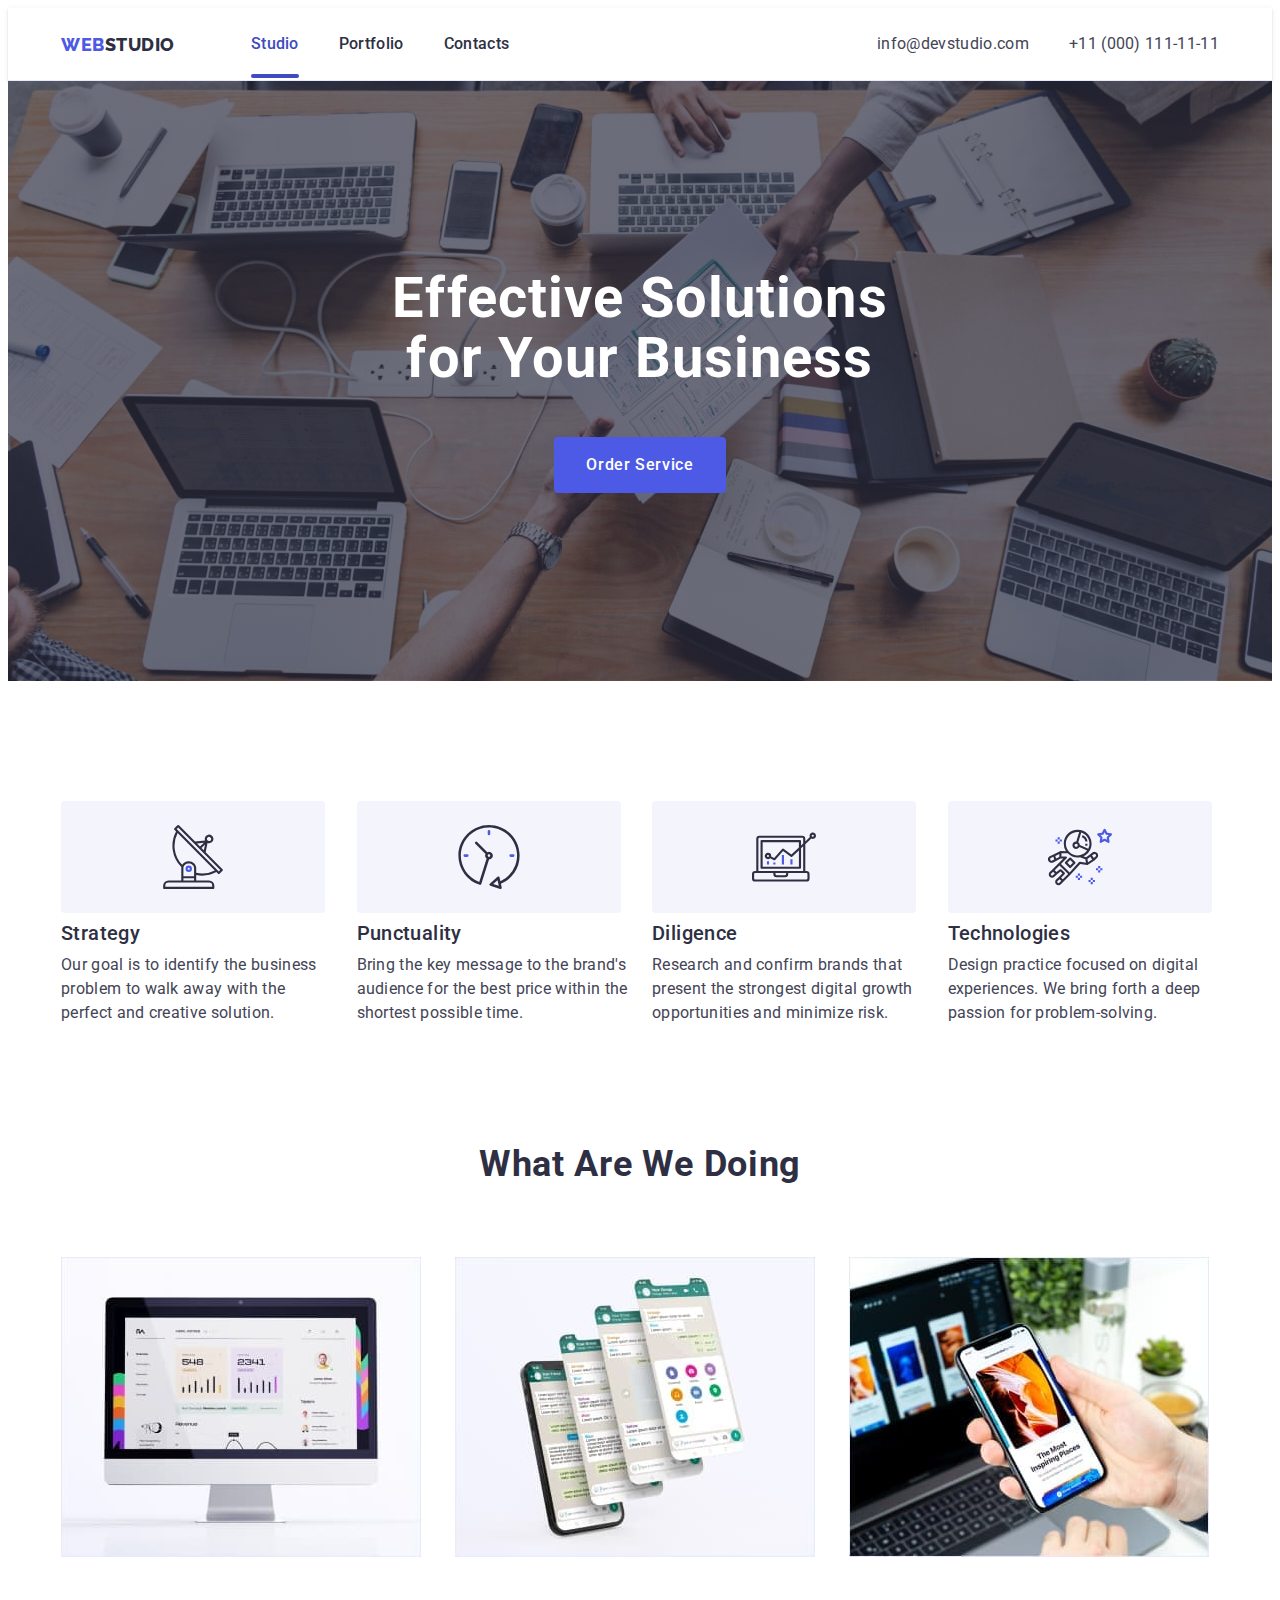
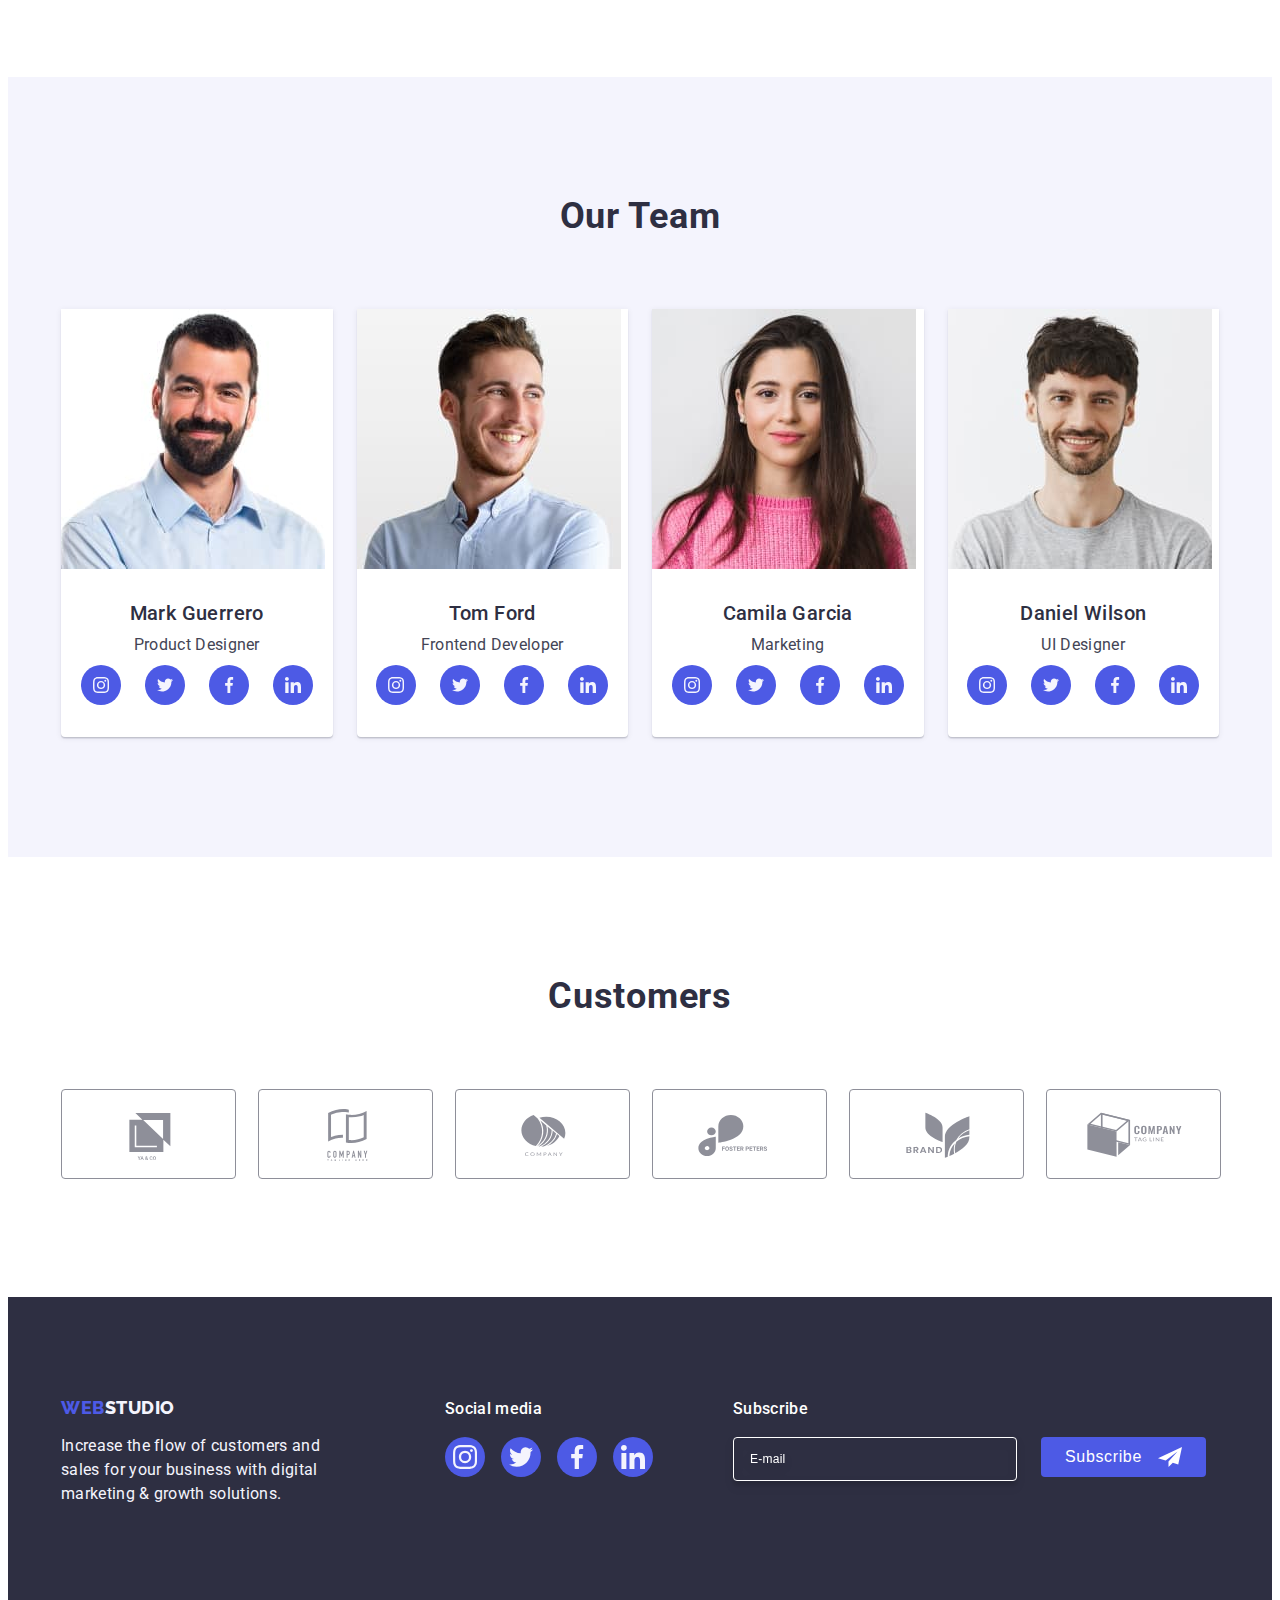
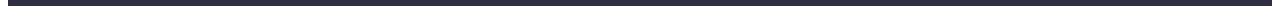
==== commit dfe5dc70: "commit220701" ====
--- a/index.html
+++ b/index.html
@@ -570,15 +570,14 @@
         <div class="footer-subscribe">
           <p class="footer-form-title">Subscribe</p>
           <form class="footer-form">
-            <label aria-label="">
+            <label aria-label="" class="footer-label">
               <input type="email" name="footer-email" class="footer-email" placeholder="E-mail">
             </label>
-            <div class="footer-form-icon">
-              <button type="submit" class="footer-form-button">Subscribe</button>
+              <button type="submit" class="footer-form-button">Subscribe
                 <svg class="footer-input-icon" width="24" height="24">
                   <use href="./images/icons.svg#icon-frame"></use>
                 </svg>
-            </div>
+              </button>
           </form>
         </div>
       </div>
@@ -597,7 +596,7 @@
             </label>
             <div class="input-wrap">
               <input type="text" name="user-name" class="modal-input" required id="user-name">
-              <svg class="modal-input-icon" width="18" height="18">
+              <svg class="modal-input-icon" width="18" height="24">
                 <use href="./images/icons.svg#icon-person"></use>
               </svg>
             </div>
@@ -623,14 +622,14 @@
             </div>
           </div>
           <div class="modal-field-textarea">
-            <label for="user-text" class="input-label">Comment
+            <label for="user-comment" class="input-label">Comment
             </label>
-            <textarea name="user-text" id="user-text" class="modal-textarea" placeholder="Text input"></textarea>
+            <textarea name="user-comment" id="user-comment" class="modal-textarea" placeholder="Text input"></textarea>
           </div>
           <div class="modal-field-check">
-            <input type="checkbox" name="user-terms" id="user-terms" class="modal-check visually-hidden">
-            <label for="user-terms" class="form-check-text"><span class="form-check-icon">
-              <svg class="form-check-text-icon" width="10" height="10">
+            <input type="checkbox" name="user-privacy" id="user-privacy" class="modal-check visually-hidden">
+            <label for="user-privacy" class="form-check-text"><span class="form-check-icon">
+              <svg class="form-check-text-icon" width="10" height="8">
                 <use href="./images/icons.svg#icon-check"></use>
               </svg>
             </span>I accept the terms and conditions of the&#160;<a href="" class="form-privacy-link">Privacy Policy</a></label>
--- a/css/styles.css
+++ b/css/styles.css
@@ -468,7 +468,7 @@
   font-style: normal;
   font-weight: 500;
   line-height: 1.5;
-  letter-spacing: 0.01em;
+  letter-spacing: 0.02em;
   margin-bottom: 16px;
 }
 
@@ -489,13 +489,14 @@
   border-radius: 4px;
   border: 1px solid var(--white);
   box-shadow: 0px 4px 4px 0px rgba(0, 0, 0, 0.15);
-  background: var(--navyblue);
   padding-left: 16px;
   color: var(--white);
   font-size: 12px;
   font-weight: 400;
-  line-height: 2; 
-  letter-spacing: 0.02em;
+  line-height: 1.5; 
+  letter-spacing: 0.04em;
+  background-color: transparent;
+  filter: drop-shadow(0px 4px 4px rgba(0, 0, 0, 0.15));
 }
 
 .footer-email::placeholder {
@@ -507,35 +508,27 @@
 }
 
 .footer-form-button {
-    display: flex;
-    justify-content: left;
-    padding-left: 24px;
-    align-items: center;
-    min-width: 165px;
-    height: 40px;
-    border-radius: 4px;
-    background: var(--iris-color);
-    color: var(--white);
-    text-align: center;
-    font-size: 16px;
-    font-weight: 500;
-    line-height: 1.5;
-    letter-spacing: 0.04em;
-    cursor: pointer;
-    border: none;
-    outline: transparent;   
-}
-
-.footer-form-icon {
-  display: flex;
-  position: relative;
+  display: flex;
+  justify-content: center;
+  align-items: center;
+  min-width: 165px;
+  height: 40px;
+  border-radius: 4px;
+  background-color: var(--iris-color);
+  color: var(--white);
+  text-align: center;
+  font-size: 16px;
+  font-weight: 500;
+  line-height: 1.5;
+  letter-spacing: 0.04em;
+  cursor: pointer;
+  border: none;
+  outline: transparent;
+  padding: 8px 24px;   
 }
 
 .footer-input-icon {
-  position: absolute;
-  right: 24px;
-  top: 8px;
-  bottom: 8px;
+  margin-left: 16px;
   fill: var(--white);
 }
 
@@ -727,7 +720,7 @@
   font-size: 16px;
   font-weight: 500;
   line-height: 1.5; 
-  letter-spacing: 0.01em;
+  letter-spacing: 0.02em;
   color: var(--navyblue);
   text-align: center;
   margin-bottom: 16px;
@@ -738,14 +731,13 @@
   width: 100%;
   height: 40px;
   background-color: transparent;
-  color: var(--lightslate, #8E8F99);
+  color: var(--lightslate);
   font-size: 12px;
   font-weight: 400;
-  line-height: 1.2;
-  letter-spacing: 0,03em;
+  line-height: 1.17;
+  letter-spacing: 0.04em;
   outline: transparent;
-  box-shadow: 0px 4px 4px 0px rgba(0, 0, 0, 0.25);
-  transition: border-color 250ms cubic-bezier(0.4, 0, 0.2, 1), fill 250ms cubic-bezier(0.4, 0, 0.2, 1); 
+  transition: border-color 250ms cubic-bezier(0.4, 0, 0.2, 1); 
   padding-left: 38px;
 }
 
@@ -791,16 +783,14 @@
   width: 100%;
   height: 120px;
   background-color: transparent;
-  color: var(--lightslate);
+  color: var(--navyblue-modal);
   font-size: 12px;
   font-weight: 400;
-  line-height: 1.2;
-  letter-spacing: 0.03em;
+  line-height: 1.17;
+  letter-spacing: 0.04em;
   outline: transparent;
-  box-shadow: 0px 4px 4px 0px rgba(0, 0, 0, 0.25);
   transition: border-color 250ms cubic-bezier(0.4, 0, 0.2, 1), fill 250ms cubic-bezier(0.4, 0, 0.2, 1); 
-  padding-left: 16px;
-  padding-top: 8px;
+  padding: 8px 16px;
   resize: none;
   transition: border-color 250ms cubic-bezier(0.4, 0, 0.2, 1);
 }
@@ -828,19 +818,24 @@
 .modal-form-button {
   border-radius: 4px;
   background: var(--iris-color);
-  box-shadow: 0px 4px 4px 0px rgba(0, 0, 0, 0.15);
   color: var(--white, #FFF);
   text-align: center;
   font-size: 16px;
   font-weight: 500;
   line-height: 1.5;
-  letter-spacing: 0.03em;
+  letter-spacing: 0.04em;
   cursor: pointer;
   padding: 16px 32px;
   display: block;
   margin: 0 auto;
-  width: 169px;
+  min-width: 169px;
   height: 56px;
+  border: none;
+  transition: background-color 250ms cubic-bezier(0.4, 0, 0.2, 1);
+}
+
+.modal-form-button:is(:hover, :focus) {
+  background-color: var(--ocean);
 }
 
 .modal-field-check {
@@ -850,8 +845,8 @@
   color: var(--lightslate);
   font-size: 12px;
   font-weight: 400;
-  line-height: 1.2;
-  letter-spacing: 0.03em;
+  line-height: 1.17;
+  letter-spacing: 0.04em;
   display: flex;
   align-content: center;
 }
@@ -866,7 +861,7 @@
 }
 
 .form-check-text span {
-  display: flex;
+  display: inline-flex;
   align-items: center;
   justify-content: center;
   width: 16px;
@@ -875,14 +870,14 @@
   border: 1px solid var(--navyblue-modal);
   margin-right: 8px;
   fill: transparent;
-  transition: background-color 250ms cubic-bezier(0.4, 0, 0.2, 1), fill 250ms cubic-bezier(0.4, 0, 0.2, 1), border-color 250ms cubic-bezier(0.4, 0, 0.2, 1); 
+  transition: background-color 250ms cubic-bezier(0.4, 0, 0.2, 1), border 250ms cubic-bezier(0.4, 0, 0.2, 1), fill 250ms cubic-bezier(0.4, 0, 0.2, 1); 
 } 
 
 
 .modal-check:checked +.form-check-text span {
   background-color: var(--ocean);
   border: none;
-  fill: var(--white);
+  fill: var(--cloud);
 }
 
 .modal-check:focus +.form-check-text span {
